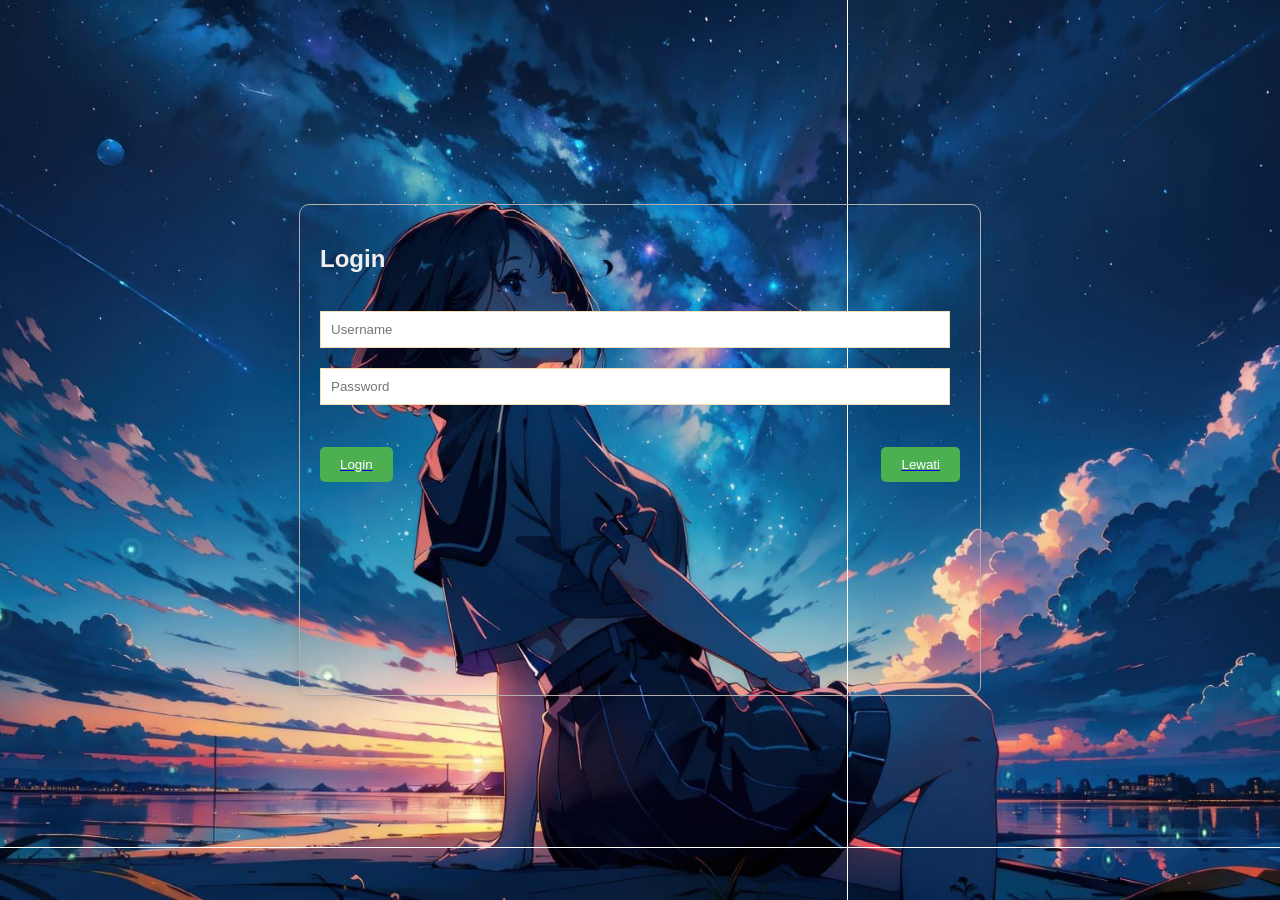
==== index.html @ 4a5bc85c "Add files via upload" ====
<!DOCTYPE html>

<html lang="en">

<head>
    <meta charset="UTF-8">
    <meta name="viewport" content="width=device-width, initial-scale=1.0, user-scalable=no">
    <title>Login Page</title>
    <link rel="stylesheet" href="style.css">
</head>
<body>
    <div class="container">
        <div class="login-box">
            <h2 style="color: rgb(243, 238, 238);">Login</h2><br>
            <form>
                <input type="text" class="form-control" id="username" placeholder="Username">
                <input type="password" class="form-control" id="password" placeholder="Password">
            </form>
            <div class="buttons">
                <a href="./menu.html"><button class="btn">Login</button></a>
                <a href="menu.html"><button class="btn">Lewati</button></a>
                </div>
        </div>
        
    </div>
    <div class="bg-container">
        <div class="bg" style="background-image: url('fbokpeaf.jpg');"></div>
    </div>

    <script src="script.js"></script>
</body>
</html>
---- style.css ----
h2 {
   color:rgb(243, 238, 238);
 }

.buttons {
        display: flex;
        justify-content: space-between;
        margin-top: 22px;
    }
    
    body {
    font-family: Arial, sans-serif;
    margin: 0;
    background-image: url('https://pomf2.lain.la/f/fbokpeaf.jpg');
    background-size: cover;
    background-position: center;
    background-repeat: no-repeat;
}

.container {
    width: 100%;
    height: 100vh;
    display: flex;
    justify-content: center;
    align-items: center;
}

.login-box {
    width: 50%;
    height: 50%;
    background-image: url('https://pomf2.lain.la/f/fbokpeaf.jpg');
    background-size: cover;
    background-position: center;
    background-repeat: no-repeat;
    padding: 20px;
    border: 1px solid #b3aeae;
    box-shadow: 0 0 10px rgba(0, 0, 0, 0.1);
    border-radius: 10px;
}

.form-control {
    width: 95%;
    padding: 10px;
    margin-bottom: 20px;
    border: 1px solid wheat;
}

.btn {
    background-color: #4caf50;
    color: #fff;
    padding: 10px 20px;
    border: none;
    border-radius: 5px;
    cursor: pointer;
    align-items: center;
    display: flex;
    transition: backgroun-color0.3s;
}
.btn:hover {
    background-color: #3e8e41;
}

.bg-container {
    position: fixed;
    top: 0;
    left: 0;
    width: 100%;
    height: 100vh;
    z-index: -1;
}

.bg {
    position: absolute;
    top: 0;
    left: 0;
    width: 100%;
    height: 100vh;
    background-size: cover;
    background-position: center;
}
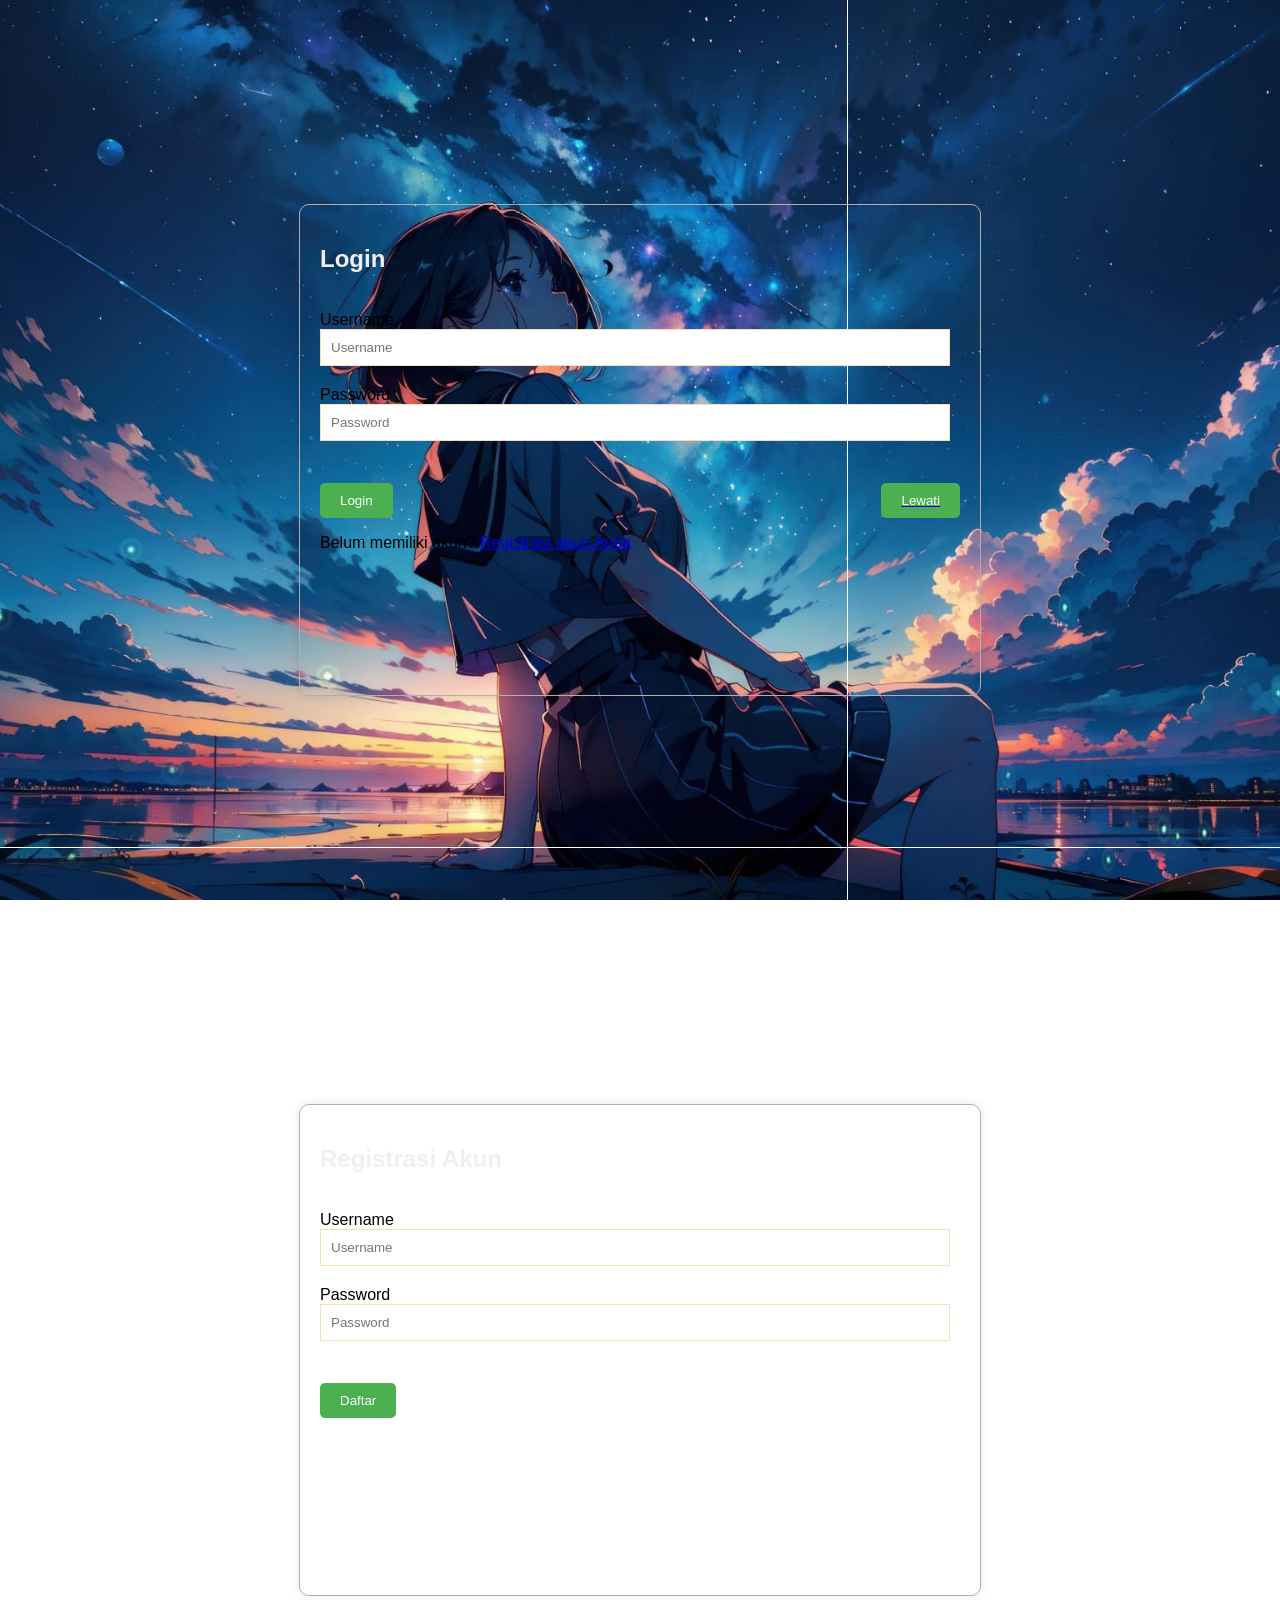
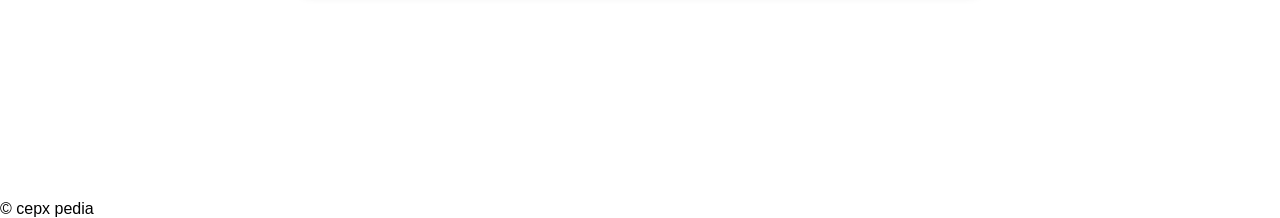
==== commit 4793f587: "Add files via upload" ====
--- a/index.html
+++ b/index.html
@@ -1,32 +1,57 @@
-<!DOCTYPE html>
-
-<html lang="en">
-
-<head>
-    <meta charset="UTF-8">
-    <meta name="viewport" content="width=device-width, initial-scale=1.0, user-scalable=no">
-    <title>Login Page</title>
-    <link rel="stylesheet" href="style.css">
-</head>
-<body>
-    <div class="container">
-        <div class="login-box">
-            <h2 style="color: rgb(243, 238, 238);">Login</h2><br>
-            <form>
-                <input type="text" class="form-control" id="username" placeholder="Username">
-                <input type="password" class="form-control" id="password" placeholder="Password">
-            </form>
-            <div class="buttons">
-                <a href="./menu.html"><button class="btn">Login</button></a>
-                <a href="menu.html"><button class="btn">Lewati</button></a>
-                </div>
-        </div>
-        
-    </div>
-    <div class="bg-container">
-        <div class="bg" style="background-image: url('fbokpeaf.jpg');"></div>
-    </div>
-
-    <script src="script.js"></script>
-</body>
+<!DOCTYPE html>
+<html lang="en">
+<head>
+    <meta charset="UTF-8">
+    <meta name="viewport" content="width=device-width, initial-scale=1.0">
+    <link rel="stylesheet" href="style.css"> <!-- Link stylesheet -->
+    <title>cepx pedia Login</title>
+</head>
+<body>
+    <div class="container">
+        <div class="login-box">
+            <h2>Login</h2><br>
+            <form id="loginForm">
+                <label for="username">Username</label>
+                <input type="text" class="form-control" id="username" placeholder="Username" required>
+                
+                <label for="password">Password</label>
+                <input type="password" class="form-control" id="password" placeholder="Password" required>
+                
+                <div class="buttons">
+                    <button type="submit" class="btn">Login</button>
+                    <a href="menu.html"><button type="button" class="btn">Lewati</button></a>
+                </div>
+            </form>
+
+            <p>Belum memiliki akun? <a href="#registerSection">Registrasi akun Anda</a></p> <!-- Tautan ke bagian registrasi -->
+        </div>
+    </div>
+    
+    <!-- Bagian Registrasi Akun -->
+    <div class="container" id="registerSection">
+        <div class="login-box">
+            <h2>Registrasi Akun</h2><br>
+            <form id="registrationForm">
+                <label for="newUsername">Username</label>
+                <input type="text" class="form-control" id="newUsername" placeholder="Username" required>
+                
+                <label for="newPassword">Password</label>
+                <input type="password" class="form-control" id="newPassword" placeholder="Password" required>
+                
+                <div class="buttons">
+                    <button type="submit" class="btn">Daftar</button>
+                </div>
+            </form>
+        </div>
+    </div>
+
+    <div class="bg-container">
+        <div class="bg" style="background-image: url('fbokpeaf.jpg');"></div>
+    </div>
+
+    <!-- Menghubungkan file JavaScript -->
+    <script src="script.js"></script>
+    
+    &copy; cepx pedia
+</body>
 </html>
